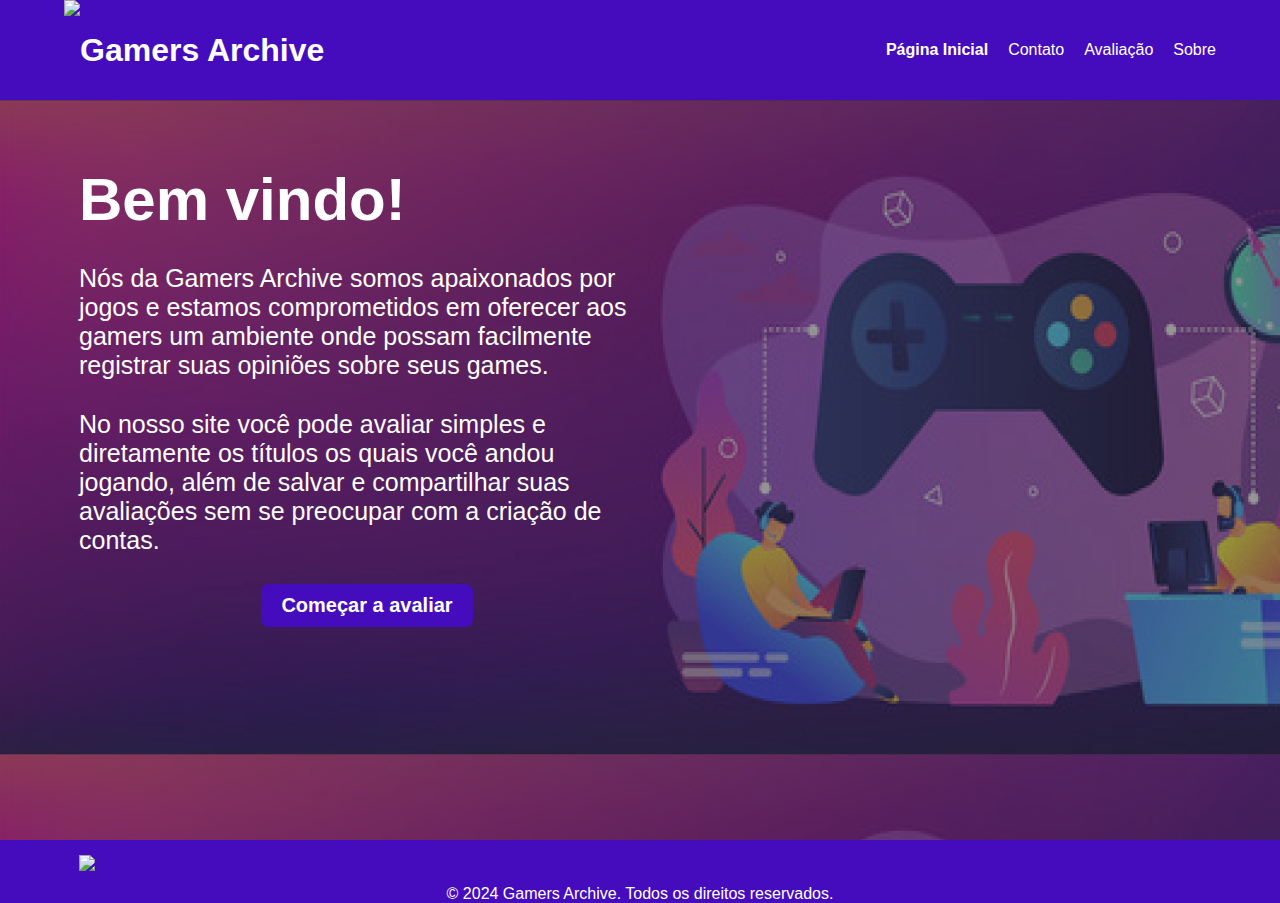
==== Projeto/index.html @ 9a9f87dd "Merge pull request #3 from LucasGeneroso15/main" ====
<!DOCTYPE html>
<html lang="pt-br">
<head>
    <meta charset="UTF-8">
    <meta name="viewport" content="width=device-width, initial-scale=1.0">
    <title>Gamers Archive</title>
    <link rel="stylesheet" href="styles/style.css">
</head>
<body>
    <header>
        <div class="container">
            <img src="imagens/logotipo 1.png" class="logo">
            <h1>Gamers Archive</h1>
            <nav>
                <ul>
                    <li><a href="index.html" class="pgatual">Página Inicial</a></li>
                    <li><a href="contato.html">Contato</a></li>
                    <li><a href="avaliacao.html">Avaliação</a></li>
                    <li><a href="sobre.html">Sobre</a></li>
                </ul>
            </nav>
            <div class="clear"></div>
        </div>
    </header>
    
    <main style="background-image: url(Imagens/background.png);">
        <div class="container">
            <div class="row">
                <div class="col-md-6">
                    <h1>Bem vindo!</h1>
                    <p>Nós da Gamers Archive somos apaixonados por jogos e estamos comprometidos em oferecer aos gamers um ambiente onde possam facilmente registrar suas opiniões sobre seus games. </p>
                    <p>No nosso site você pode avaliar simples e diretamente os títulos os quais você andou jogando, além de salvar e compartilhar suas avaliações sem se preocupar com a criação de contas.</p>
                    <br>
                    <a href="avaliacao.html"><button class="btnInit"> Começar a avaliar</button></a>
                </div>
            </div>
        </div>
    </main>
    
    <footer>
        <div class="container">
            <img src="imagens/logotipo 1.png" class="logo">
            <p>© 2024 Gamers Archive. Todos os direitos reservados.</p>
        </div>
    </footer>

    <script src="https://code.jquery.com/jquery-3.5.1.slim.min.js"></script>
    <script src="https://cdn.jsdelivr.net/npm/@popperjs/core@2.5.4/dist/umd/popper.min.js"></script>
    <script src="https://stackpath.bootstrapcdn.com/bootstrap/4.5.2/js/bootstrap.min.js"></script>
</body>
</html>
---- Projeto/styles/style.css ----
* {
    margin: 0;
    padding: 0;
}

body {
    margin: 0;
    font-family: Arial, sans-serif;
}

.btnInit{
        display: inline-block;
        padding: 10px 20px;
        font-size: 20px;
        font-weight: bold;
        color: #fff;
        background-color:#450CBD;
        border: none;
        border-radius: 8px;
        cursor: pointer;
        overflow: hidden;
        transition: background-color 0.3s ease;
}

.btnInit:hover {
    background-color: darkblue;
}

.container {
    width: 90%;
    margin: 0 auto; /* Centraliza o container */
    overflow: hidden;
    text-align: center;
    vertical-align: middle;
}

.logo {
    float: left;
    margin: 0;
}

.clear {
    clear: both;
}

header {
    height: 100px;
}

header img {
    height: 100px;
}

header, footer {
    background-color: #450CBD;
    color: rgb(255, 255, 255);
    text-align: center;
}

header h1, footer h1 {
    margin: 0;
    float: left;
    line-height: 100px; /* Ajuste conforme necessário para centralizar verticalmente */
}

nav {
    float: right;
    height: 100px; 
    display: flex;
    align-items: center;
}

nav ul {
    list-style: none;
    margin: 0;
    padding: 0;
    display: flex;
}

nav ul li {
    margin-left: 20px;
}

nav ul li a {
    color: #fff;
    text-decoration: none;
    display: flex;
    align-items: center;
    height: 100%;
}

nav ul li a:hover {
    text-decoration: underline;
}

footer img {
    padding: 15px;
    width: 150px;
}

footer p {
    margin-top: 45px;
    margin-right: 30%;
    margin-left: 30%;
}

main {
    padding: 20px 0;
    background-color: #2F2F2F; /* Adicionado fundo para main */
    color: white; /* Texto branco para contraste */
    height: 700px;
}

.pgatual {
    font-weight: bold;
}

.row {
    display: flex;
}

.col-md-6 h1{
    font-size: 60px;
    margin-bottom: 15px;
    text-align: left;
    margin-top: 30px;
}

.col-md-6 p{
    text-align: left;
    margin-top: 30px;
}

.col-md-6 {
    flex: 0 0 50%;
    max-width: 50%;
    padding: 15px;
    font-size: 25px;
    text-align: center;
}

.controller-image {
    max-width: 100%;

    width: 500px;
    text-align: right;
}
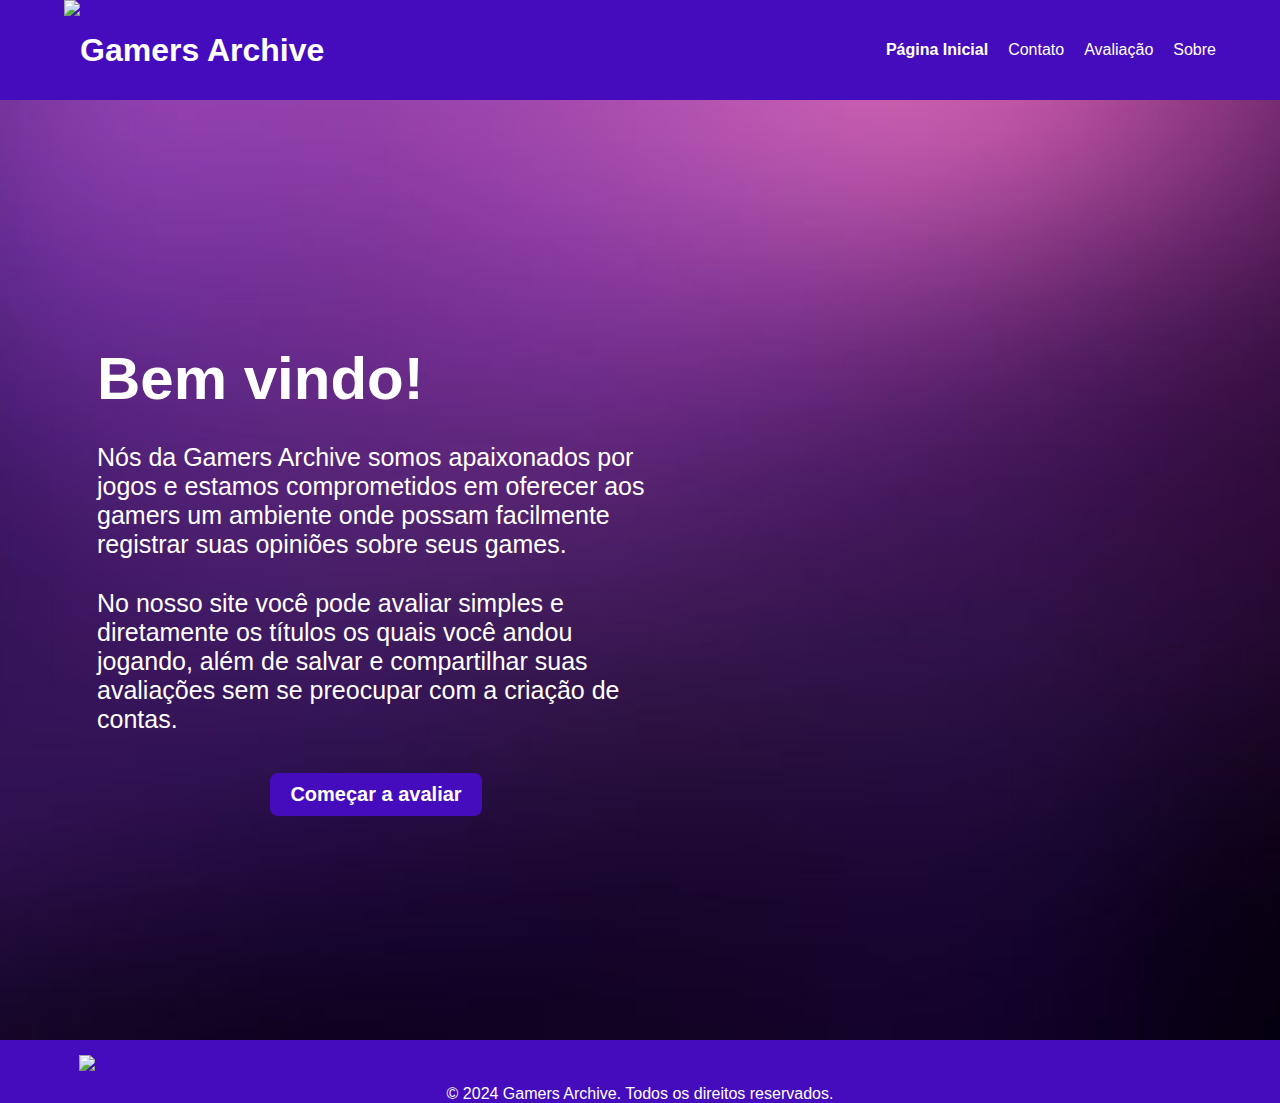
==== commit ac0406f4: "Atualização background da Página Inicial (Index)" ====
--- a/Projeto/index.html
+++ b/Projeto/index.html
@@ -23,7 +23,7 @@
         </div>
     </header>
     
-    <main style="background-image: url(Imagens/background.png);">
+    <main style="background-image: url(Imagens/fundo.jpg);" class="bckImg">
         <div class="container">
             <div class="row">
                 <div class="col-md-6">
--- a/Projeto/styles/style.css
+++ b/Projeto/styles/style.css
@@ -6,11 +6,29 @@
 body {
     margin: 0;
     font-family: Arial, sans-serif;
+
+    display: flex;
+    flex-direction: column;
+    min-height: 100vh;
+}
+
+.bckImg {
+    display: flex;
+    justify-content: center;
+    align-items: center;
+    height: 100vh;
+    background-size: cover; 
+    background-position: center; 
+    background-repeat: no-repeat; 
+    color: white;
+    text-align: center;
+    padding: 20px;
 }
 
 .btnInit{
         display: inline-block;
         padding: 10px 20px;
+        margin: 10px 0px 10px;
         font-size: 20px;
         font-weight: bold;
         color: #fff;
@@ -19,11 +37,11 @@
         border-radius: 8px;
         cursor: pointer;
         overflow: hidden;
-        transition: background-color 0.3s ease;
+        transition: background-color 0.3s ease;       
 }
 
 .btnInit:hover {
-    background-color: darkblue;
+    background-color: #280379;
 }
 
 .container {
@@ -56,8 +74,7 @@
     color: rgb(255, 255, 255);
     text-align: center;
 }
-
-header h1, footer h1 {
+header h1, footer h1{
     margin: 0;
     float: left;
     line-height: 100px; /* Ajuste conforme necessário para centralizar verticalmente */
@@ -106,9 +123,11 @@
 
 main {
     padding: 20px 0;
+    padding-bottom: 0;
     background-color: #2F2F2F; /* Adicionado fundo para main */
     color: white; /* Texto branco para contraste */
     height: 700px;
+    display: flex;
 }
 
 .pgatual {
@@ -145,3 +164,170 @@
     width: 500px;
     text-align: right;
 }
+
+textarea {
+    resize: none;
+    height: 100px;
+}
+
+form {
+    padding: 20px;
+    border-radius: 8px;
+    box-shadow: 0 0 10px rgba(0, 0, 0, 0.1);
+}
+
+form label {
+    display: block;
+    margin-top: 10px;
+}
+
+form input, form select, form textarea, #trHistorico{
+    background-color: #312b3d;
+    color: white;
+    width: 100%;
+    padding: 10px;
+    margin-top: 5px;
+    margin-bottom: 10px;
+    border: 1px solid #88868d;
+    border-radius: 4px;
+}
+#trHistorico{
+    color: #fff;
+}
+form select{
+    width: 103.5%;
+}
+button {
+    background-color: #170048;
+    color: #fff;
+    padding: 10px 15px;
+    border: none;
+    border-radius: 4px;
+    cursor: pointer;
+    margin-left: 44%;
+}
+button:hover {
+    background-color: #280379;
+}
+.button-container, #btBaixar {
+    display: flex;
+    margin-left: 18%;
+}
+#btCarregar{
+    margin-left: 15%;
+}
+
+table {
+    width: 100%;
+    border-collapse: collapse;
+    margin-top: 20px;
+    margin-bottom: 10px;
+}
+
+th, td {
+    padding: 10px;
+    text-align: left;
+}
+th{
+    text-align: center;
+}
+
+#avaliacao, #historico-avaliacoes{
+    width: 50%;
+}
+#historico-avaliacoes{
+    margin-left: 100px;
+    margin-right: 20px;
+}
+.tbHistorico{
+    max-height: 1000px;
+    overflow-y: auto;
+    margin: 0 auto; 
+}
+
+.btAlterar, .btExcluir{
+    display: block;
+    margin: 0 auto; 
+    width: 25px; 
+    height: 25px; 
+    color: transparent; 
+    user-select: none;
+    background-image: url('../imagens/edit.png'); 
+    background-size: cover;
+}
+.btExcluir{
+    background-image: url('../imagens/X.png');
+}
+
+.modal {
+    display: none;
+    position: fixed;
+    z-index: 1;
+    left: 0;
+    top: 0;
+    width: 100%;
+    height: 100%;
+    overflow: auto;
+    background-color: rgb(0,0,0);
+    background-color: rgba(0,0,0,0.4);
+    padding-top: 60px;
+}
+.modal-btn{
+    display: block; 
+    width: 32px; 
+    height: 32px; 
+    margin-left: 10px; 
+    color: transparent; 
+    user-select: none;
+    margin: 0 auto;
+    background-image: url('../imagens/expand.png'); background-size: contain;
+}
+.modal-content {
+    background-color: #2F2F2F;
+    margin: 5% auto;
+    padding: 20px;
+    border: 1px solid #888;
+    width: 80%;
+    max-width: 800px; 
+    max-height: 80vh; 
+    overflow-y: auto;
+    display: flex;
+    flex-direction: column;
+}
+
+.modal-header {
+    padding: 20px;
+    border-bottom: 1px solid #888;
+    flex-shrink: 0;
+}
+
+.modal-body {
+    padding: 20px;
+    flex-grow: 1;
+    overflow: auto;
+}
+
+.close {
+    color: #aaa;
+    float: right;
+    font-size: 28px;
+    font-weight: bold;
+}
+
+.close:hover,
+.close:focus {
+    color: black;
+    text-decoration: none;
+    cursor: pointer;
+}
+
+td button.modal-btn {
+    display: block;
+    margin: 0 auto;
+    padding: 5px 10px;
+    background-color: #170048;
+    color: #fff;
+    border: none;
+    border-radius: 4px;
+    cursor: pointer;
+}